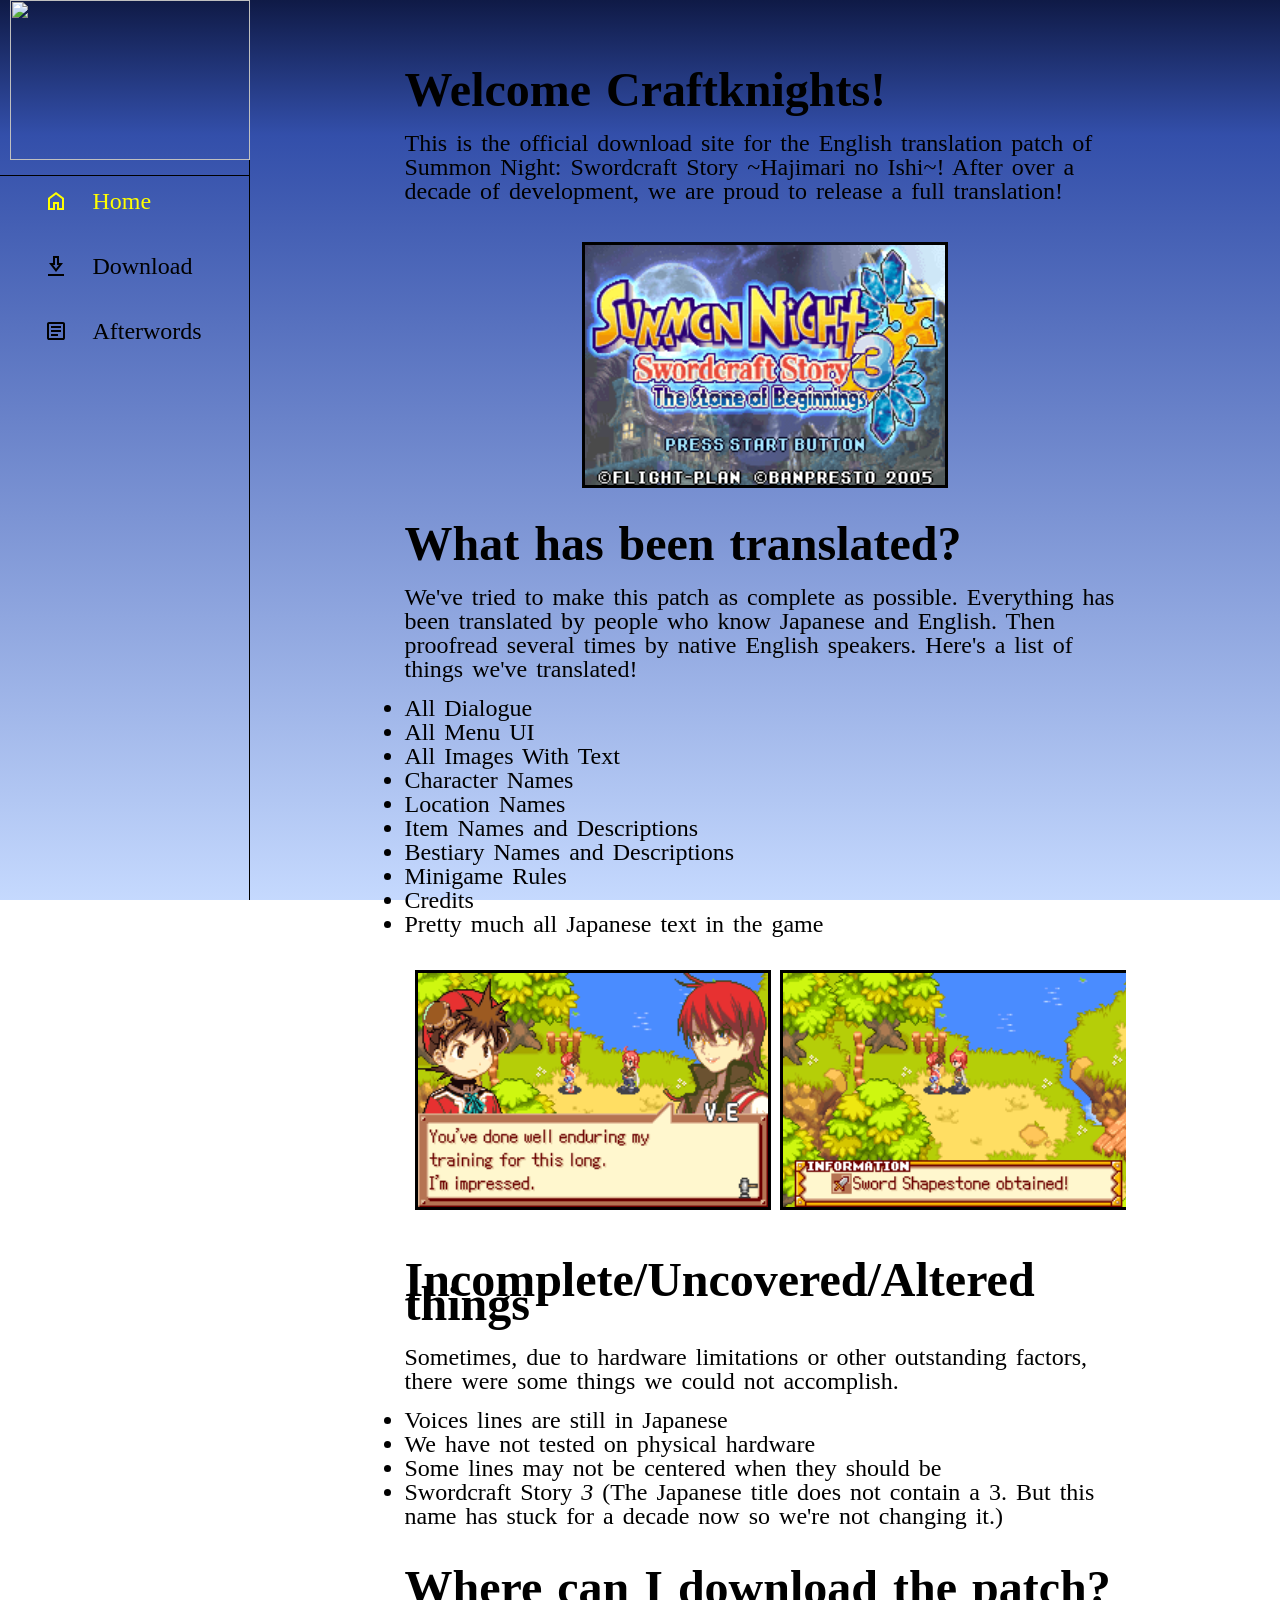
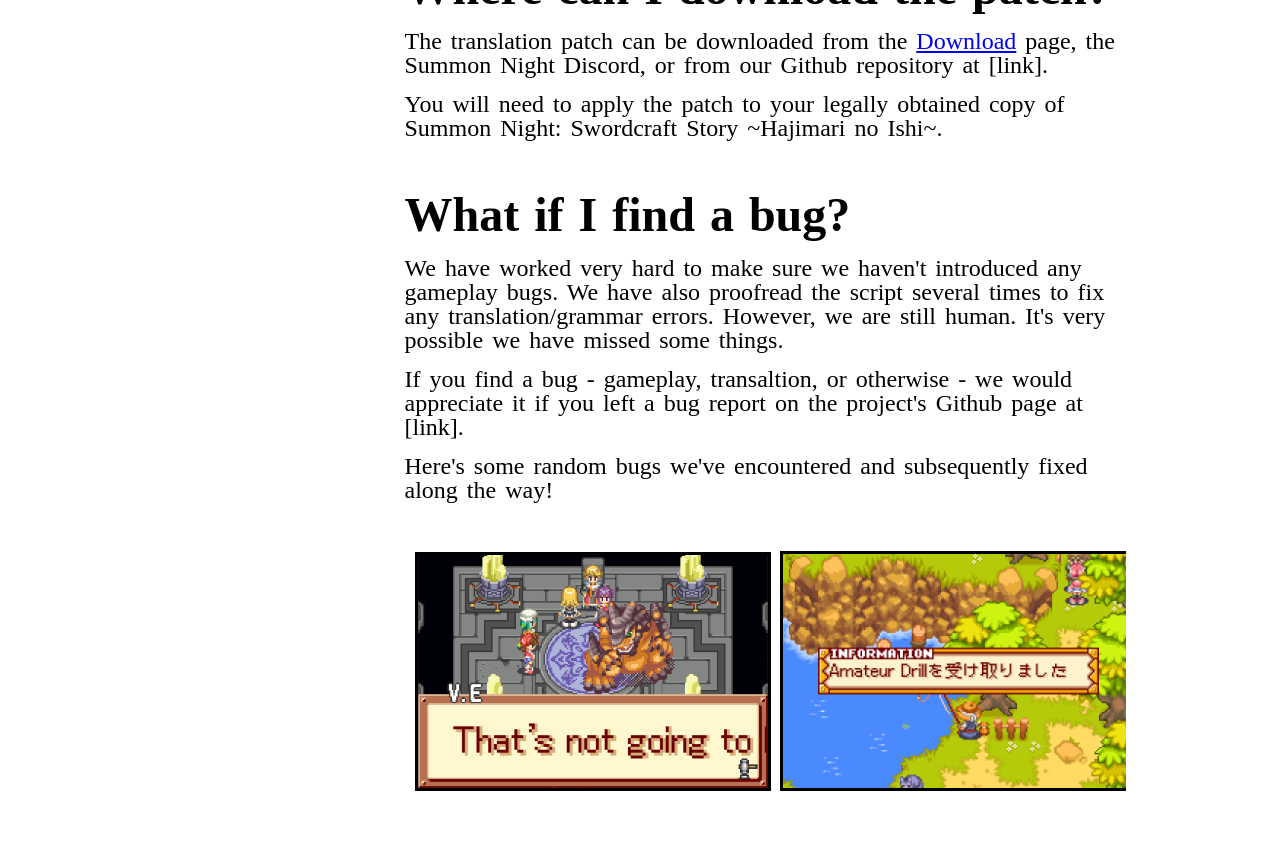
==== index.html @ e8bc0ed3 "Mostly final update" ====
<!doctype html>
<html lang="en">

<head>
    <meta charset="utf-8" />
    <meta name="viewport" content="width=device-width, initial-scale=1.0" />
    <meta http-equiv="Content-Language" content="en" />
    <meta name="description" content="Summon Night: Swordcraft Story 3 Translation Project" />
    <title>Summon Night: Swordcraft Story 3 English Translation</title>
    <link href="./style.css" rel="stylesheet" type="text/css">
    <script src="app.js" defer></script>
</head>

<body>
    <aside>
        <a href="index.html" id="logo">
            <img src="icons/SCS3_Splashscreen_Transparent.png" width="240" height="160">
        </a>
        <nav id="sidebar">
            <ul>                
                <li class="active">                
                    <a href="index.html">
                        <svg xmlns="http://www.w3.org/2000/svg" height="24px" viewBox="0 -960 960 960" width="24px" fill="#1f1f1f">
                            <path
                                d="M240-200h120v-240h240v240h120v-360L480-740 240-560v360Zm-80 80v-480l320-240 320 240v480H520v-240h-80v240H160Zm320-350Z" />
                        </svg>
                        <span>Home</span>
                    </a>
                </li>
                <li>
                    <a href="download.html">
                        <svg xmlns="http://www.w3.org/2000/svg" height="24px" viewBox="0 -960 960 960" width="24px" fill="#1f1f1f">
                            <path
                                d="M160-80v-80h640v80H160Zm320-160L200-600h160v-280h240v280h160L480-240Zm0-130 116-150h-76v-280h-80v280h-76l116 150Zm0-150Z" />
                        </svg>
                        <span>Download</span>
                    </a>
                </li>
                <li>
                    <a href="afterwords.html">
                        <svg xmlns="http://www.w3.org/2000/svg" height="24px" viewBox="0 -960 960 960" width="24px" fill="#1f1f1f">
                            <path
                                d="M280-280h280v-80H280v80Zm0-160h400v-80H280v80Zm0-160h400v-80H280v80Zm-80 480q-33 0-56.5-23.5T120-200v-560q0-33 23.5-56.5T200-840h560q33 0 56.5 23.5T840-760v560q0 33-23.5 56.5T760-120H200Zm0-80h560v-560H200v560Zm0-560v560-560Z" />
                        </svg>
                        <span>Afterwords</span>
                    </a>
                </li>
            </ul>
        </nav>
    </aside>
    <main>
        <div class="container"><br><br></div>
        <div class="container">
            <h1>Welcome Craftknights!</h1>
            <br>
            <p>
                This is the official download site for the English translation patch
                of Summon Night: Swordcraft Story ~Hajimari no Ishi~!
                After over a decade of development, we are proud to release a full translation!
            </p>
        </div>
        <br>
        <img class="ref" src="images/title.png" alt="Title Screen">
        <br>
        <div class="container">
            <h1>What has been translated?</h1>
            <br>
            <p>
                We've tried to make this patch as complete as possible. 
                Everything has been translated by people who know Japanese and English.
                Then proofread several times by native English speakers.
                Here's a list of things we've translated!
            </p>
            <ul>
                <li>All Dialogue</li>
                <li>All Menu UI</li>
                <li>All Images With Text</li>
                <li>Character Names</li>
                <li>Location Names</li>
                <li>Item Names and Descriptions</li>
                <li>Bestiary Names and Descriptions</li>
                <li>Minigame Rules</li>
                <li>Credits</li>
                <li>Pretty much all Japanese text in the game</li>
            </ul>
        </div>
        <br>
        <div class="scroll-container">
            <img src="images/dialogue.png" alt="Dialogue Image">
            <img src="images/obtain.png" alt="Item Obtained Image">
            <img src="images/battle.png" alt="Battle Image">
            <img src="images/victory.png" alt="Victory Image">
            <img src="images/menu.png" alt="Menu Image">
            <img src="images/bestiary.png" alt="Bestiary Image">
            <img src="images/bestiary2.png" alt="Bestiary 2 Image">
            <img src="images/items.png" alt="Items Image">
            <img src="images/magic.png" alt="Magic Image">
            <img src="images/p-rundor.png" alt="Rundor Image">
            <img src="images/p-enzi.png" alt="Enzi Image">
            <img src="images/p-killfith.png" alt="Killfith Image">
            <img src="images/p-rufeel.png" alt="Rufeel Image">
        </div>
        <br>
        <div class="container">
            <h1>Incomplete/Uncovered/Altered things</h1>
            <br>
            <p>
                Sometimes, due to hardware limitations or other outstanding factors, there were some things we could not accomplish.
            </p>
            <ul>
                <li>Voices lines are still in Japanese</li>
                <li>We have not tested on physical hardware</li>
                <li>Some lines may not be centered when they should be</li>
                <li>Swordcraft Story <i>3</i> (The Japanese title does not contain a 3. But this name has stuck for a decade now so we're not changing it.)</li>
            </ul>
        </div>
        <br>
        <br>
        <div class="container">
            <h1>Where can I download the patch?</h1>
            <br>
            <p>
                The translation patch can be downloaded from the <a href="./download.html">Download</a> page,
                the Summon Night Discord, or from our Github repository at [link].
            </p>
            <p>
                You will need to apply the patch to your legally obtained copy of Summon Night: Swordcraft Story ~Hajimari no Ishi~.
            </p>
        </div>
        <br>
        <br>
        <div class="container">
            <h1>What if I find a bug?</h1>
            <br>
            <p>
                We have worked very hard to make sure we haven't introduced any gameplay bugs.
                We have also proofread the script several times to fix any translation/grammar errors.
                However, we are still human. It's very possible we have missed some things.
            </p>
            <p>
                If you find a bug - gameplay, transaltion, or otherwise - we would appreciate it if you left a bug report
                on the project's Github page at [link].
            </p>
            <p>
                Here's some random bugs we've encountered and subsequently fixed along the way!
            </p>
        </div>
        <br>
        <div class="scroll-container">
            <img src="images/overflow-bug.png" alt="Overflow Image">
            <img src="images/untranslated.png" alt="Untranslated Image">
            <img src="images/crash.png" alt="Crash Image">
            <img src="images/serious-bug.png" alt="Serious Image">
            <img src="images/bugged image.png" alt="Bugged Image">
            <img src="images/speedup-bug.png" alt="Speedup Image">
        </div>
    </main>    
</body>

</html>
---- style.css ----
@charset "utf-8";

@font-face {
    font-family: swordcraftFont;
    src: url(font/Swordcraft.ttf);
}

* {
    margin: 0;
    padding: 0;
}

html {
    line-height: 1.5rem;
}

body {
    background-attachment: fixed;
    background-image: linear-gradient(180deg, rgba(15, 26, 70, 1) 0%, rgba(51, 79, 170, 1) 15%, rgba(197, 217, 254, 1) 100%);
    background-size: cover;
    font-family: swordcraftFont;
    font-size: 1.5em;
    word-spacing: 3px;
    min-height: 100vh;
    min-height: 100dvh;
    display: grid;
    grid-template-columns: auto 1fr;
}

aside {
    box-sizing: border-box;
    height: 100vh;
    width: 250px;
    border-right: 1px solid black;
    position: sticky;
    top: 0;
    align-self: self-start;
}

main {
    width: 70%;
    margin-left: auto;
    margin-right: auto;
    padding: min(30px, 7%);
    align-items: center;
    justify-content: center;
}

main p {
    margin-top: 5px;
    margin-bottom: 15px;
}

img.ref {
    border: 3px solid black;
    margin-bottom: 20px;
    display: block;
    margin-left: auto;
    margin-right: auto;
    width: 50%;
}

div.scroll-container {
    overflow: auto;
    white-space: nowrap;
    padding: 10px;
}

div.scroll-container img {
    border: 3px solid black;
    margin-bottom: 20px;
    margin-left: auto;
    margin-right: auto;
    width: 50%;
}

#logo {
    padding-left: 10px;
    padding-bottom: 10px;
    border-bottom: 1px solid black;
}

#sidebar {
    padding: 5px 1em;
}

#sidebar ul {
    list-style: none;
}

#sidebar ul li.active a {
    color: yellow !important;

    svg {
        fill: yellow;
    }
}

#sidebar a, #sidebar .dropdown-btn {
    border-radius: 0.5em;
    padding: 0.85em;
    text-decoration: none;
    color: black;
    display: flex;
    align-items: center;
    gap: 1em;
}

#sidebar a span, #sidebar .dropdown-btn span {
    flex-grow: 1;
}

#sidebar a:hover, #sidebar .dropdown-btn:hover {
    background-color: aqua;
}

#sidebar .sub-menu {
    display: grid;
    grid-template-rows: 0fr;
    transition: 200ms ease-in-out;

    > div {
        overflow: hidden;
    }
}

#sidebar .sub-menu li {
    padding-left: 2.5em;
}

#sidebar .sub-menu.show {
    grid-template-rows: 1fr;
}

#sidebar svg {
    flex-shrink: 0;
    fill: black;
}

.dropdown-btn {
    width: 100%;
    text-align: left;
    background: none;
    border: none;
    font: inherit;
    cursor: pointer;
}

.dropdown-btn svg {
    transition: 200ms ease;
}

/*
UL COLUMNS
.container ul {
    columns: 3;
}
    */

.rotate svg:last-child {
    rotate: -180deg;
}

@media(max-width: 800px) {
    aside {
        border-right: none;
        height: auto;
    }

    body {
        grid-template-columns: 1fr;
    }

    main {
        padding: 2em 1em 60px 1em;
        width: 90%;
        font-size: 0.65em;
    }

    .container {
        border: none;
        padding: 0;
    }

    #logo {
        display: none;
    }

    #sidebar {
        height: 60px;
        width: 100%;
        background-color: rgb(98, 98, 98);
        border-top: 1px solid black;
        padding: 0;
        position: fixed;
        top: unset;
        bottom: 0;

        > ul {
            padding: 0;
            display: grid;
            grid-auto-columns: 60px;
            grid-auto-flow: column;
            align-items: center;
            overflow-x: auto;
        }

        ul li {
            height: 100%;
        }

        ul a, ul .dropdown-btn {
            width: 60px;
            height: 60px;
            padding: 0;
            border-radius: 0;
            justify-content: center;
        }

        ul li span, .dropdown-btn svg:last-child {
            display: none;
        }

        ul li .sub-menu.show {
            position: fixed;
            bottom: 60px;
            left: 0;
            box-sizing: border-box;
            height: 60px;
            width: 100%;
            background-color: gray;
            border-top:  1px solid black;
            display: flex;
            justify-content: center;

            > div {
                overflow-x: auto !important;
            }

            li {
                display: inline-flex;
            }

            a {
                box-sizing: border-box;
                padding: 1em;
                width: auto;
                justify-content: center;
            }
        }
    }
}
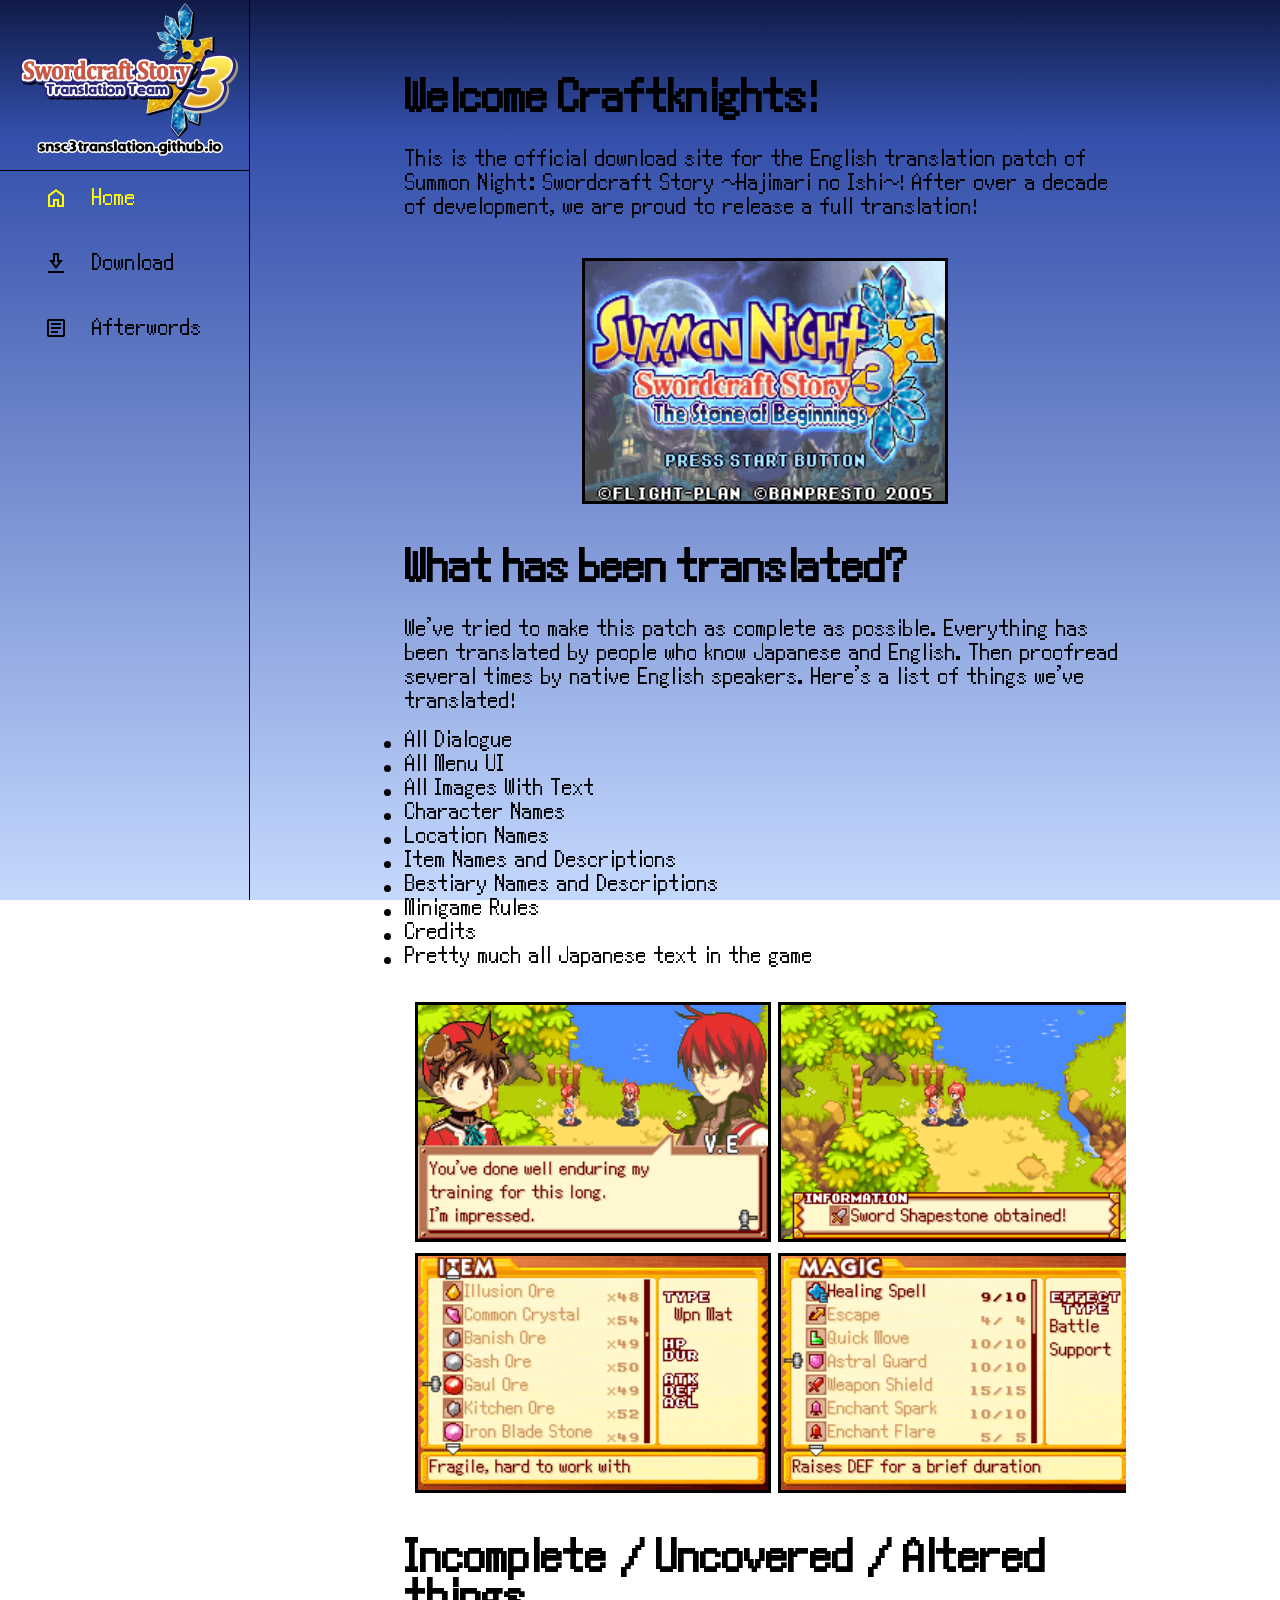
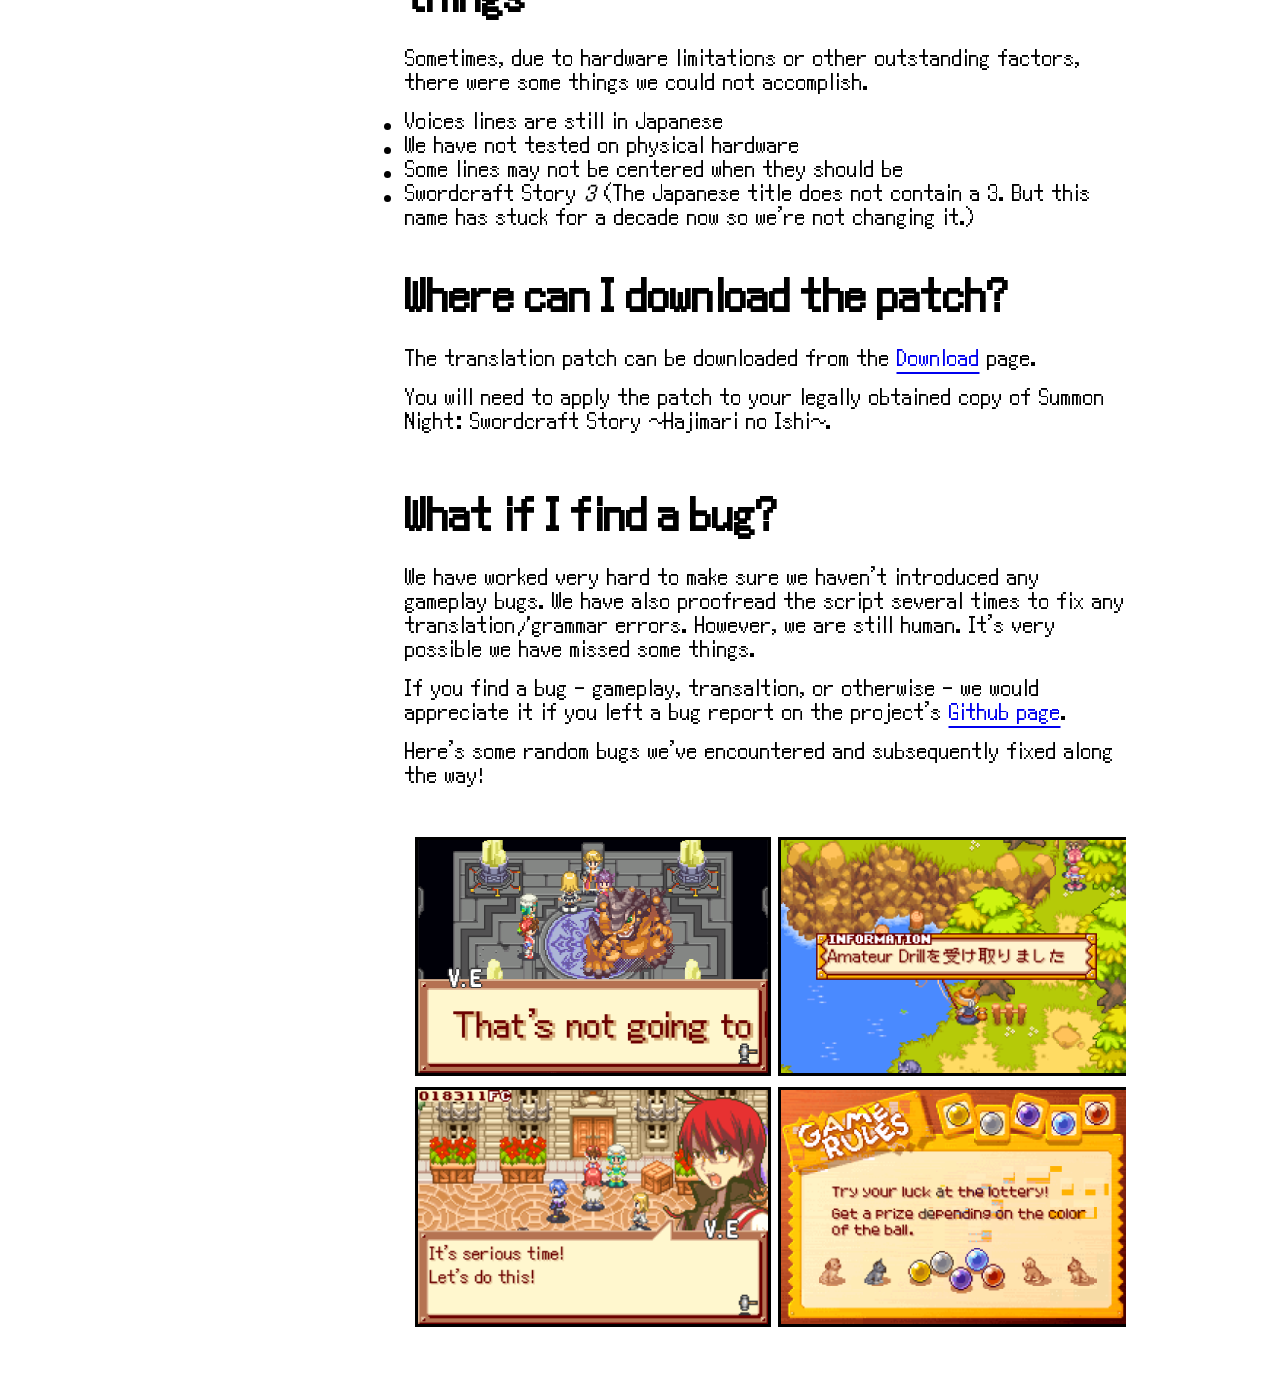
==== commit ec6cc10a: "Add download function" ====
--- a/index.html
+++ b/index.html
@@ -93,6 +93,7 @@
             <img src="images/menu.png" alt="Menu Image">
             <img src="images/bestiary.png" alt="Bestiary Image">
             <img src="images/bestiary2.png" alt="Bestiary 2 Image">
+            <br>
             <img src="images/items.png" alt="Items Image">
             <img src="images/magic.png" alt="Magic Image">
             <img src="images/p-rundor.png" alt="Rundor Image">
@@ -102,7 +103,7 @@
         </div>
         <br>
         <div class="container">
-            <h1>Incomplete/Uncovered/Altered things</h1>
+            <h1>Incomplete / Uncovered / Altered things</h1>
             <br>
             <p>
                 Sometimes, due to hardware limitations or other outstanding factors, there were some things we could not accomplish.
@@ -120,8 +121,7 @@
             <h1>Where can I download the patch?</h1>
             <br>
             <p>
-                The translation patch can be downloaded from the <a href="./download.html">Download</a> page,
-                the Summon Night Discord, or from our Github repository at [link].
+                The translation patch can be downloaded from the <a href="./download.html">Download</a> page.
             </p>
             <p>
                 You will need to apply the patch to your legally obtained copy of Summon Night: Swordcraft Story ~Hajimari no Ishi~.
@@ -139,7 +139,7 @@
             </p>
             <p>
                 If you find a bug - gameplay, transaltion, or otherwise - we would appreciate it if you left a bug report
-                on the project's Github page at [link].
+                on the project's <a target="_blank" href="https://github.com/SNSC3Translation/snsc3translation.github.io/issues">Github page</a>.
             </p>
             <p>
                 Here's some random bugs we've encountered and subsequently fixed along the way!
@@ -150,6 +150,7 @@
             <img src="images/overflow-bug.png" alt="Overflow Image">
             <img src="images/untranslated.png" alt="Untranslated Image">
             <img src="images/crash.png" alt="Crash Image">
+            <br>
             <img src="images/serious-bug.png" alt="Serious Image">
             <img src="images/bugged image.png" alt="Bugged Image">
             <img src="images/speedup-bug.png" alt="Speedup Image">
--- a/style.css
+++ b/style.css
@@ -51,6 +51,10 @@
     margin-bottom: 15px;
 }
 
+h1 {
+    line-height: 2.5rem;
+}
+
 img.ref {
     border: 3px solid black;
     margin-bottom: 20px;
@@ -68,7 +72,7 @@
 
 div.scroll-container img {
     border: 3px solid black;
-    margin-bottom: 20px;
+    margin-bottom: 10px;
     margin-left: auto;
     margin-right: auto;
     width: 50%;
@@ -159,6 +163,25 @@
 
 .rotate svg:last-child {
     rotate: -180deg;
+}
+
+#dl-btn {
+    background-color: #0096FF;
+    color: white;
+    border: none;
+    border-radius: 10px;
+    padding: 12px 30px;
+    font-size: 24px;
+    cursor: pointer;
+}
+
+#dl-btn:hover {
+    background-color: #1F51FF;
+}
+
+#download {
+    display: flex;
+    justify-content: center;
 }
 
 @media(max-width: 800px) {
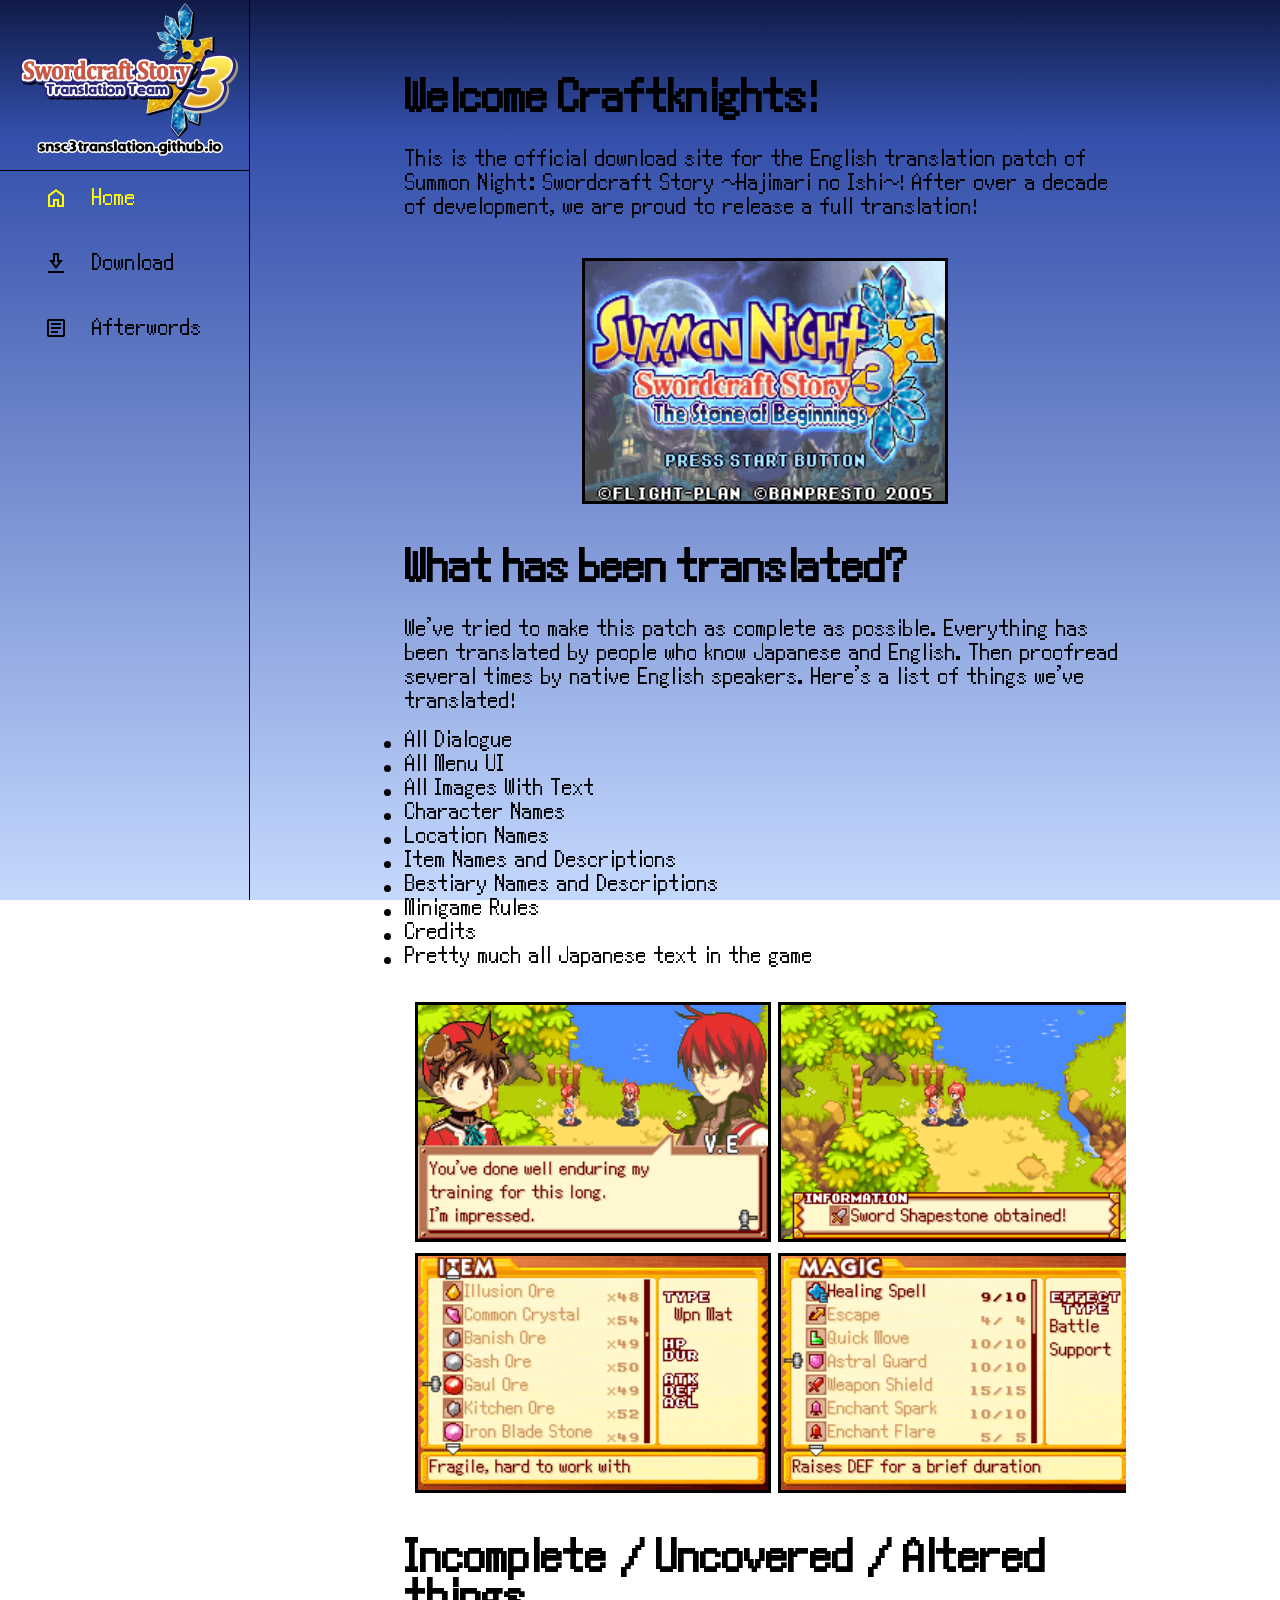
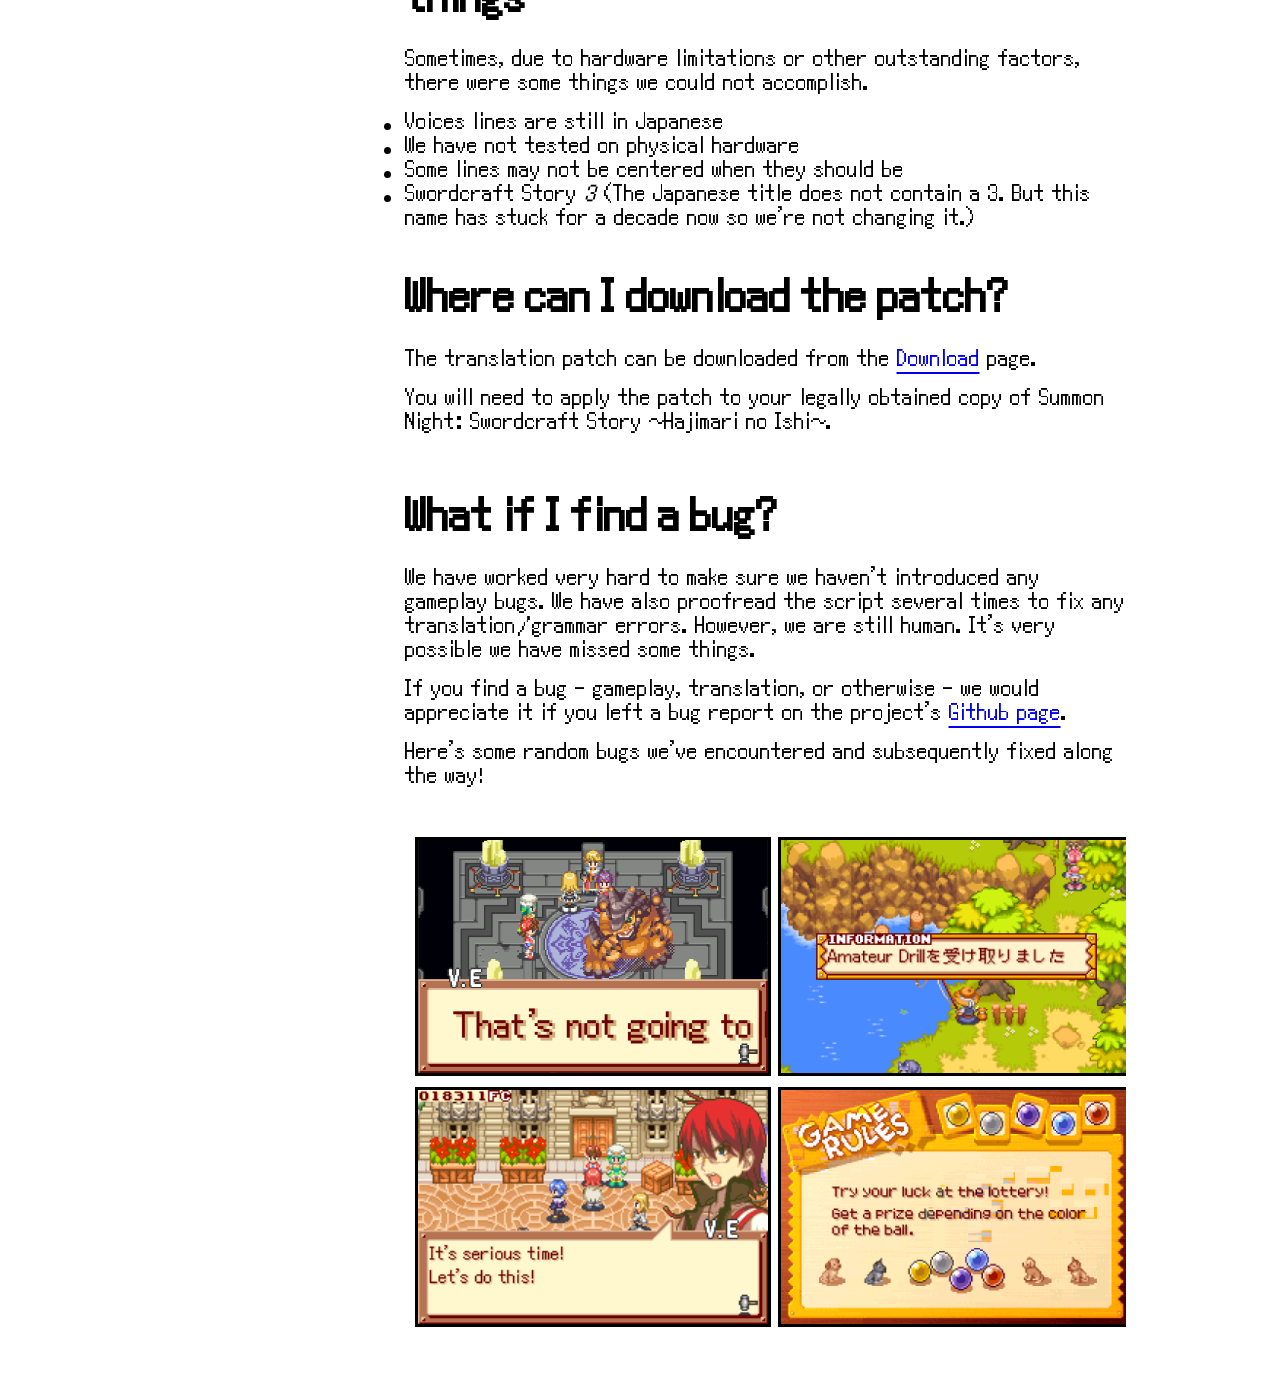
==== commit ddadf7b3: "Add afterwords + minor spelling fixes" ====
--- a/index.html
+++ b/index.html
@@ -138,7 +138,7 @@
                 However, we are still human. It's very possible we have missed some things.
             </p>
             <p>
-                If you find a bug - gameplay, transaltion, or otherwise - we would appreciate it if you left a bug report
+                If you find a bug - gameplay, translation, or otherwise - we would appreciate it if you left a bug report
                 on the project's <a target="_blank" href="https://github.com/SNSC3Translation/snsc3translation.github.io/issues">Github page</a>.
             </p>
             <p>
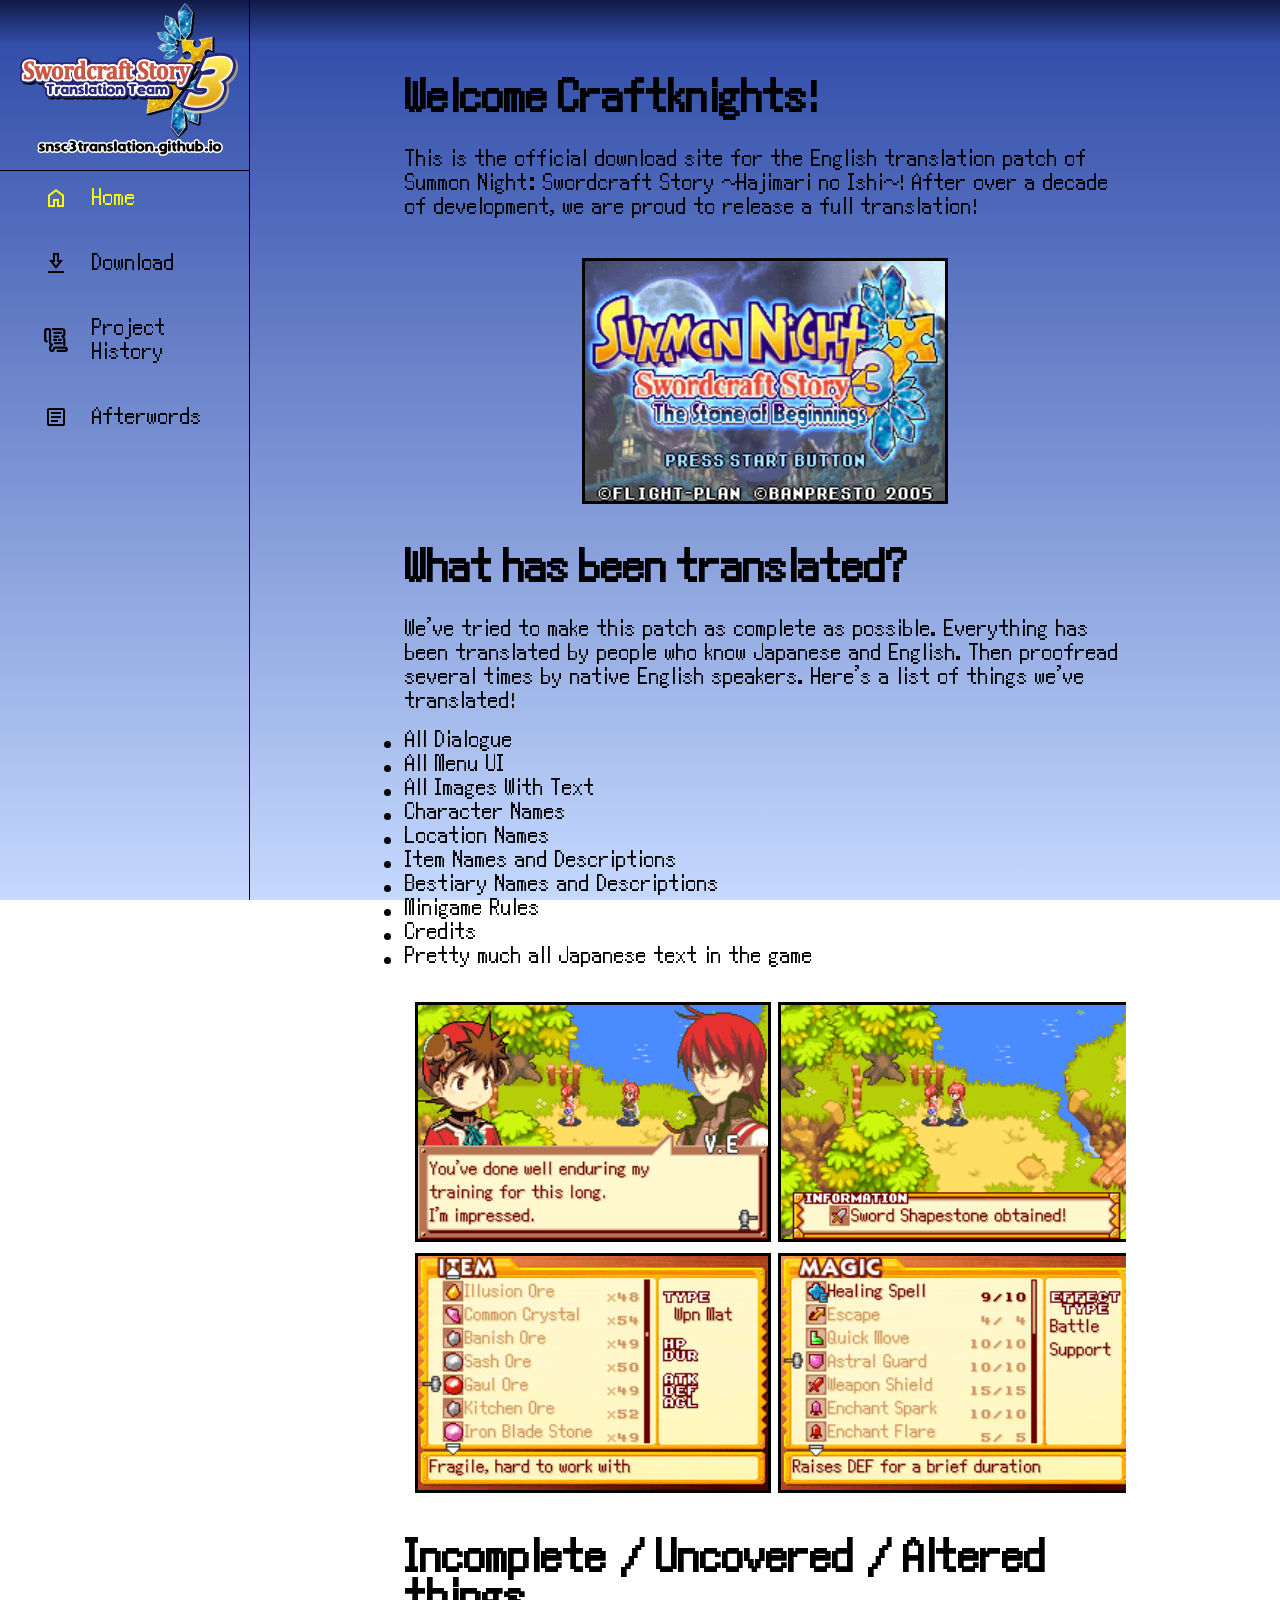
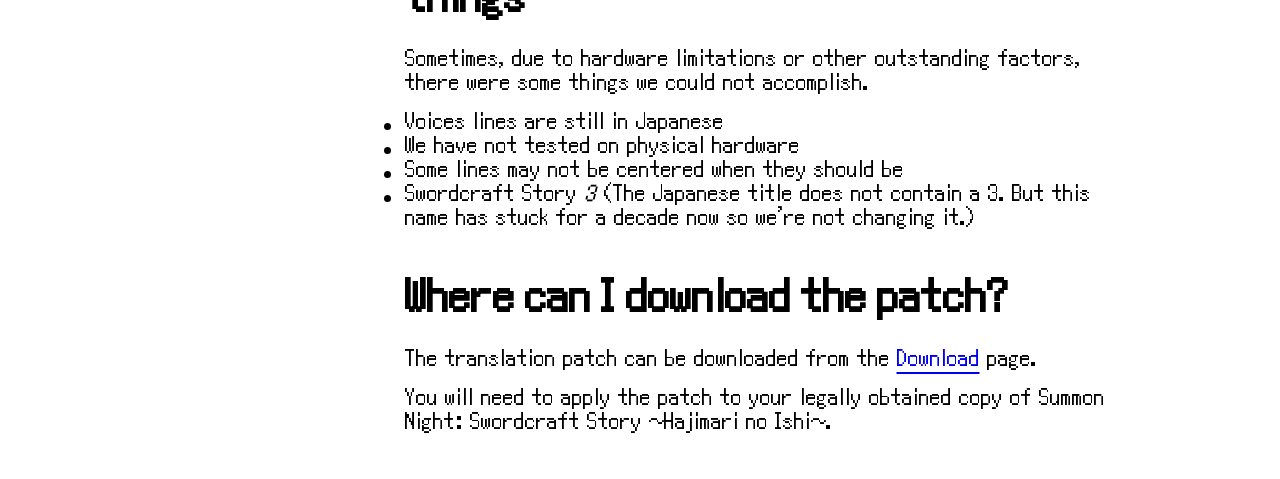
==== commit aee37f84: "Move image example of bugs" ====
--- a/index.html
+++ b/index.html
@@ -8,7 +8,7 @@
     <meta name="description" content="Summon Night: Swordcraft Story 3 Translation Project" />
     <title>Summon Night: Swordcraft Story 3 English Translation</title>
     <link href="./style.css" rel="stylesheet" type="text/css">
-    <script src="app.js" defer></script>
+    <script src="app.js" type="module" defer></script>
 </head>
 
 <body>
@@ -21,8 +21,7 @@
                 <li class="active">                
                     <a href="index.html">
                         <svg xmlns="http://www.w3.org/2000/svg" height="24px" viewBox="0 -960 960 960" width="24px" fill="#1f1f1f">
-                            <path
-                                d="M240-200h120v-240h240v240h120v-360L480-740 240-560v360Zm-80 80v-480l320-240 320 240v480H520v-240h-80v240H160Zm320-350Z" />
+                            <path d="M240-200h120v-240h240v240h120v-360L480-740 240-560v360Zm-80 80v-480l320-240 320 240v480H520v-240h-80v240H160Zm320-350Z" />
                         </svg>
                         <span>Home</span>
                     </a>
@@ -30,17 +29,29 @@
                 <li>
                     <a href="download.html">
                         <svg xmlns="http://www.w3.org/2000/svg" height="24px" viewBox="0 -960 960 960" width="24px" fill="#1f1f1f">
-                            <path
-                                d="M160-80v-80h640v80H160Zm320-160L200-600h160v-280h240v280h160L480-240Zm0-130 116-150h-76v-280h-80v280h-76l116 150Zm0-150Z" />
+                            <path d="M160-80v-80h640v80H160Zm320-160L200-600h160v-280h240v280h160L480-240Zm0-130 116-150h-76v-280h-80v280h-76l116 150Zm0-150Z" />
                         </svg>
                         <span>Download</span>
                     </a>
                 </li>
                 <li>
+                    <a href="history.html">
+                        <svg xmlns="http://www.w3.org/2000/svg" viewBox="0 0 63.91 64.43" height="24px" width="24px">
+                            <path d="M24.27,3.22H48.6a6.3,6.3,0,0,1,6.3,6.3v7.59a4.11,4.11,0,0,1-4.11,4.11h-.47a.63.63,0,0,0-.48,1l2.66,3.11a10,10,0,0,1,2.4,6.49V45.77" transform="translate(-0.61 -0.09)" style="fill:none;stroke:#000;stroke-linecap:round;stroke-linejoin:round;stroke-width:6px"/>
+                            <path d="M8,35.89H7.08a3.47,3.47,0,0,1-3.47-3.47V7.49A4.4,4.4,0,0,1,8,3.09h4.92a3.58,3.58,0,0,1,3.59,3.58v33.1A4.27,4.27,0,0,0,20.79,44h0a1,1,0,0,1,.73,1.76l-3.83,3.83a2.92,2.92,0,0,0-.86,2.06v5.05a4.78,4.78,0,0,0,4.79,4.78h.28a4.69,4.69,0,0,0,4.7-4.69v-.4a3.91,3.91,0,0,1,3.91-3.91H57.07A4.45,4.45,0,0,1,61.52,57h0A4.54,4.54,0,0,1,57,61.52H37.18" transform="translate(-0.61 -0.09)" style="fill:none;stroke:#000;stroke-linecap:round;stroke-linejoin:round;stroke-width:6px"/>
+                            <line x1="27.52" y1="13.01" x2="45.62" y2="13.01" style="fill:none;stroke:#000;stroke-linecap:round;stroke-linejoin:round;stroke-width:6px"/>
+                            <line x1="27.52" y1="23.09" x2="38.28" y2="23.09" style="fill:none;stroke:#000;stroke-linecap:round;stroke-linejoin:round;stroke-width:6px"/>
+                            <line x1="26.84" y1="31.91" x2="32.12" y2="31.91" style="fill:none;stroke:#000;stroke-linecap:round;stroke-linejoin:round;stroke-width:6px"/>
+                            <line x1="39.98" y1="31.91" x2="44.74" y2="31.91" style="fill:none;stroke:#000;stroke-linecap:round;stroke-linejoin:round;stroke-width:6px"/>
+                            <line x1="29.48" y1="40.89" x2="47.09" y2="40.89" style="fill:none;stroke:#000;stroke-linecap:round;stroke-linejoin:round;stroke-width:6px"/>
+                        </svg>
+                        <span>Project History</span>
+                    </a>
+                </li>
+                <li>
                     <a href="afterwords.html">
                         <svg xmlns="http://www.w3.org/2000/svg" height="24px" viewBox="0 -960 960 960" width="24px" fill="#1f1f1f">
-                            <path
-                                d="M280-280h280v-80H280v80Zm0-160h400v-80H280v80Zm0-160h400v-80H280v80Zm-80 480q-33 0-56.5-23.5T120-200v-560q0-33 23.5-56.5T200-840h560q33 0 56.5 23.5T840-760v560q0 33-23.5 56.5T760-120H200Zm0-80h560v-560H200v560Zm0-560v560-560Z" />
+                            <path d="M280-280h280v-80H280v80Zm0-160h400v-80H280v80Zm0-160h400v-80H280v80Zm-80 480q-33 0-56.5-23.5T120-200v-560q0-33 23.5-56.5T200-840h560q33 0 56.5 23.5T840-760v560q0 33-23.5 56.5T760-120H200Zm0-80h560v-560H200v560Zm0-560v560-560Z" />
                         </svg>
                         <span>Afterwords</span>
                     </a>
@@ -127,34 +138,6 @@
                 You will need to apply the patch to your legally obtained copy of Summon Night: Swordcraft Story ~Hajimari no Ishi~.
             </p>
         </div>
-        <br>
-        <br>
-        <div class="container">
-            <h1>What if I find a bug?</h1>
-            <br>
-            <p>
-                We have worked very hard to make sure we haven't introduced any gameplay bugs.
-                We have also proofread the script several times to fix any translation/grammar errors.
-                However, we are still human. It's very possible we have missed some things.
-            </p>
-            <p>
-                If you find a bug - gameplay, translation, or otherwise - we would appreciate it if you left a bug report
-                on the project's <a target="_blank" href="https://github.com/SNSC3Translation/snsc3translation.github.io/issues">Github page</a>.
-            </p>
-            <p>
-                Here's some random bugs we've encountered and subsequently fixed along the way!
-            </p>
-        </div>
-        <br>
-        <div class="scroll-container">
-            <img src="images/overflow-bug.png" alt="Overflow Image">
-            <img src="images/untranslated.png" alt="Untranslated Image">
-            <img src="images/crash.png" alt="Crash Image">
-            <br>
-            <img src="images/serious-bug.png" alt="Serious Image">
-            <img src="images/bugged image.png" alt="Bugged Image">
-            <img src="images/speedup-bug.png" alt="Speedup Image">
-        </div>
     </main>    
 </body>
 
--- a/style.css
+++ b/style.css
@@ -16,7 +16,7 @@
 
 body {
     background-attachment: fixed;
-    background-image: linear-gradient(180deg, rgba(15, 26, 70, 1) 0%, rgba(51, 79, 170, 1) 15%, rgba(197, 217, 254, 1) 100%);
+    background-image: linear-gradient(180deg, rgba(15, 26, 70, 1) 0%, rgba(51, 79, 170, 1) 5%, rgba(197, 217, 254, 1) 100%);
     background-size: cover;
     font-family: swordcraftFont;
     font-size: 1.5em;
